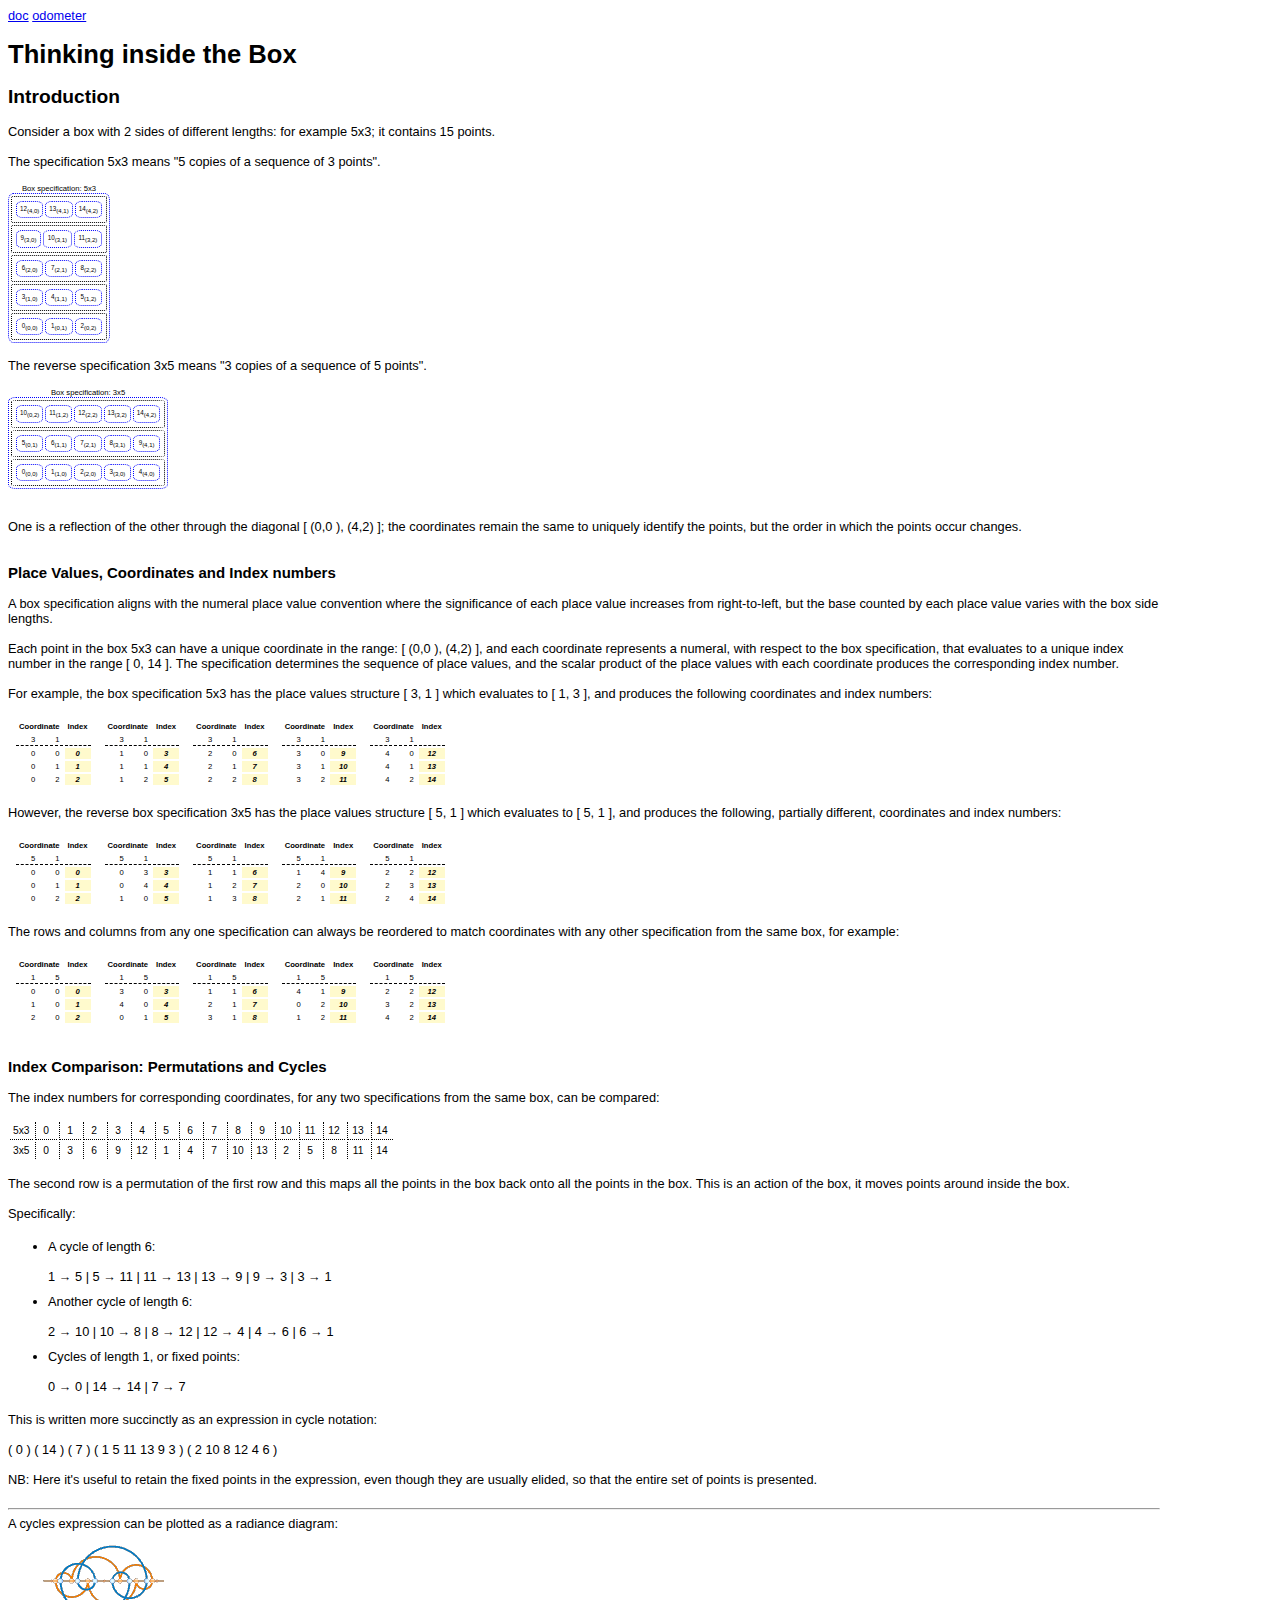
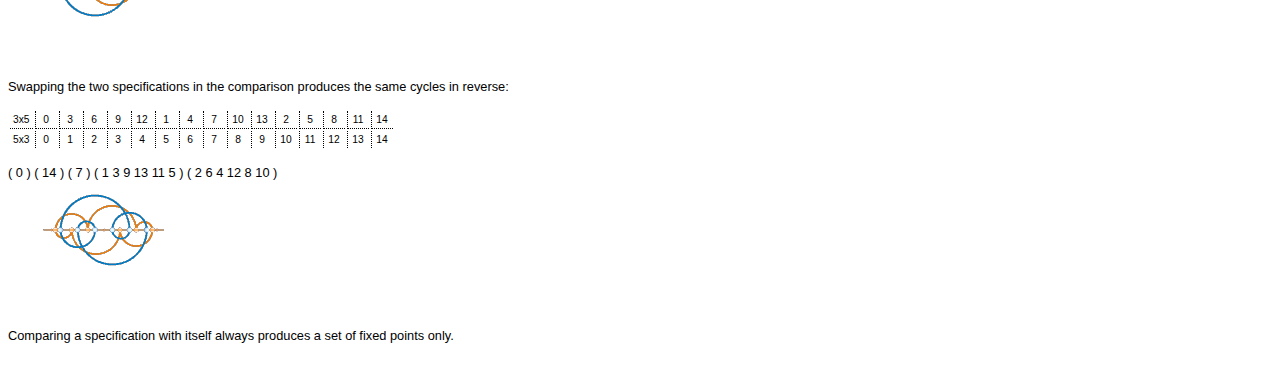
==== index.html @ 943eaad2 "Pagery kit." ====
<!DOCTYPE html>
<html lang="en">
<head>
    <title>Thinking inside the Box</title>

    <meta charset="utf-8"/>

    <link rel="stylesheet" type="text/html" href="js/x3dom.css"/>
    <script type="text/javascript" src="js/x3dom.js"></script>

    <script type="text/javascript" src="js/3d.js"></script>

    <script type="text/javascript" src="js/nearley/moo.js"></script>
    <script type="text/javascript" src="js/nearley/grammar.js"></script>
    <script type="text/javascript" src="js/nearley/nearly.js"></script>
    <script type="text/javascript" src="js/odometer-expression.js"></script>

    <script type="text/javascript" src="js/reify.js"></script>

    <script type="text/javascript" src="js/colors.js"></script>
    <script type="text/javascript" src="js/cycles-x3dom.js"></script>

    <script type="text/javascript" src="js/bignumber.js"></script>
    <script type="text/javascript" src="js/polynomials.js"></script>

    <script type="text/javascript" src="js/basic.js"></script>
    <script type="text/javascript" src="js/cycle-operations.js"></script>
    <script type="text/javascript" src="js/cycles.js"></script>

    <script type="text/javascript" src="js/odometer.js"></script>
    <script type="text/javascript" src="js/odometer-dom.js"></script>

    <link rel="stylesheet" href="css/pagery.css">
    <script type="text/javascript" src="js/pagery.js"></script>

    <script>
        var pageRefs = {
            'page-1-0': 'pages/1.0-introduction.html',
        };
    </script>
</head>

<body onload="includePages( 'pages', 'errors', pageRefs )" class="smallish">
    <div class="menu noprint">
        <a href="index.html" title="Thinking inside the box">doc</a>
        <a href="odometer.html" title="Odometer">odometer</a>
    </div>

    <div id="errors"></div>

    <h1>Thinking inside the Box</h1>
<!--    <div>-->
<!--        Alaric Dobson, 2023-09-14<br/>-->
<!--        alaric@brentcroft.com-->
<!--    </div>-->
    <div id="pages"></div>
</body>
</html>
---- js/x3dom.css ----
/*
 * X3DOM JavaScript Library
 * http://www.x3dom.org
 *
 * (C)2009 Fraunhofer IGD, Darmstadt, Germany
 * Dual licensed under the MIT and GPL
 *
 * Based on code originally provided by
 * Philip Taylor: http://philip.html5.org
 */

X3D, x3d {
    position:relative;
    cursor:pointer;
    margin: 0;
    padding: 0;
    outline: none;
    display: block;
}

X3D:hover, 
x3d:hover, 
.x3dom-canvas:hover {
    -webkit-user-select: none;
    -webkit-touch-callout: none;
}

.x3dom-canvas {
    border:none;
    cursor:pointer;
    cursor:-webkit-grab;
    cursor:grab;
    width:100%;
    height:100%;
}

.x3dom-canvas-mousedown {
  cursor:-webkit-grabbing;
  cursor:grabbing;
}

.x3dom-canvas:focus {
    outline:none; 
}

.x3dom-progress {
    left: 16px;
    top: 16px;
    position: absolute;
    color: #646464;
    font-family: Helvetica, sans-serif;
    font-size: 14px;
    font-weight: bold;
    z-index: 100;
    display: flex;
    justify-content: center;
    align-items: center;
    background: rgba(255, 255, 255, 0.1);
    padding: 12px;
    border-radius: 5px;
    pointer-events: none;
    transition: opacity 0.2s ease-in-out;
}

.x3dom-progress-spinner {
    border: 2px solid #f3f3f3; /* Light grey */
    border-top: 2px solid #646464; /* Blue */
    border-radius: 50%;
    width: 16px;
    height: 16px;
    animation: spin 1s linear infinite;
    margin-right: 12px;
}

@keyframes spin {
    0% { transform: rotate(0deg); }
    100% { transform: rotate(360deg); }
}

.x3dom-vr {
    position: absolute;
    display: none;
    bottom: 5px;
    right: 15px;
    width: 48px;
    height: 48px;
    background-color: #ccc;
    opacity: 0.9;
    -webkit-mask-image: url("data:image/svg+xml,%3Csvg version='1.1' id='Layer_1' xmlns='http://www.w3.org/2000/svg' xmlns:xlink='http://www.w3.org/1999/xlink' x='0px' y='0px' viewBox='0 0 24 24' style='enable-background:new 0 0 24 24;' xml:space='preserve'%3E%3Cpath id='XMLID_9_' style='fill:%23FFFFFF;' d='M20.2,6.1c-2.7,0-5.4,0-8.2,0c-2.8,0-5.5,0-8.3,0c-1,0-1.5,0.6-1.5,1.5 c0,2.8,0,5.6,0,8.5c0,0.9,0.6,1.5,1.5,1.5c1.7,0,3.3,0,5,0c0.6,0,0.9-0.2,1.1-0.8c0.3-0.8,0.7-1.7,1-2.5c0.2-0.6,0.6-0.9,1.2-0.9 c0.6,0,1,0.4,1.2,1c0.3,0.8,0.5,1.5,0.8,2.3c0.3,0.8,0.5,0.9,1.3,0.9c1.6,0,3.2,0,4.7,0c1.2,0,1.7-0.5,1.7-1.8c0-2.7,0-5.4,0-8 C21.8,6.6,21.4,6.1,20.2,6.1z M7.8,14.3c-1.2,0-2.2-0.9-2.2-2.1c0-1.2,1-2.2,2.2-2.2c1.2,0,2.2,1,2.2,2.2C10,13.3,9,14.3,7.8,14.3z M16.2,14.3c-1.2,0-2.2-1-2.2-2.2c0-1.2,1-2.2,2.2-2.2c1.2,0,2.2,1,2.2,2.2C18.4,13.4,17.4,14.3,16.2,14.3z'/%3E%3C/svg%3E");
    mask-image: url("data:image/svg+xml,%3Csvg version='1.1' id='Layer_1' xmlns='http://www.w3.org/2000/svg' xmlns:xlink='http://www.w3.org/1999/xlink' x='0px' y='0px' viewBox='0 0 24 24' style='enable-background:new 0 0 24 24;' xml:space='preserve'%3E%3Cpath id='XMLID_9_' style='fill:%23FFFFFF;' d='M20.2,6.1c-2.7,0-5.4,0-8.2,0c-2.8,0-5.5,0-8.3,0c-1,0-1.5,0.6-1.5,1.5 c0,2.8,0,5.6,0,8.5c0,0.9,0.6,1.5,1.5,1.5c1.7,0,3.3,0,5,0c0.6,0,0.9-0.2,1.1-0.8c0.3-0.8,0.7-1.7,1-2.5c0.2-0.6,0.6-0.9,1.2-0.9 c0.6,0,1,0.4,1.2,1c0.3,0.8,0.5,1.5,0.8,2.3c0.3,0.8,0.5,0.9,1.3,0.9c1.6,0,3.2,0,4.7,0c1.2,0,1.7-0.5,1.7-1.8c0-2.7,0-5.4,0-8 C21.8,6.6,21.4,6.1,20.2,6.1z M7.8,14.3c-1.2,0-2.2-0.9-2.2-2.1c0-1.2,1-2.2,2.2-2.2c1.2,0,2.2,1,2.2,2.2C10,13.3,9,14.3,7.8,14.3z M16.2,14.3c-1.2,0-2.2-1-2.2-2.2c0-1.2,1-2.2,2.2-2.2c1.2,0,2.2,1,2.2,2.2C18.4,13.4,17.4,14.3,16.2,14.3z'/%3E%3C/svg%3E");
}

.x3dom-vr:hover {
    background-color: #999;
}

#x3dom-state-viewer {
    position: absolute;
    margin: 2px;
    padding: 5px;
    width: 135px;
    top: 0%;
    right: 0%;
    opacity: 0.9;
    background-color: #323232;
    z-index: 1000;
    font-family: Arial, sans-serif;
    color: #C8C8C8;
    font-weight: bold;
    text-transform: uppercase;
    cursor: help;
}

.x3dom-states-head {
    display: block;
    font-size: 26px;
}

.x3dom-states-rendermode-software {
    font-size: 10px;
    margin: 0 0 2px 2px;
}

.x3dom-states-rendermode-hardware {
    font-size: 10px;
    margin: 0 0 2px 2px;
}

.x3dom-states-head2 {
    font-size: 10px;
}

.x3dom-states-list {
    float: left;
    width: 100%;
    border-top: 1px solid #C8C8C8;
    list-style: none;
    font-size: 9px;
    line-height: 16px;
    margin:0;
    padding: 0;
    padding-top: 2px;
}

.x3dom-states-item  {
    width: 100%;
    float: left;
}

.x3dom-states-item-title {
    float: left;
    margin-left: 2px;
}

.x3dom-states-item-value {
    float: right;
    margin-right: 2px;
}

.x3dom-touch-marker {
	display: inline;
    padding: 5px;
    border-radius: 10px;
    position: absolute;
    font-family: Helvetica, sans-serif;
    line-height:10px;
    font-size: 10px;
    color: darkorange;
    background: cornsilk;
    opacity: 0.6;
    border: 2px solid orange;
	z-index: 200;
}

.x3dom-log {
    position: absolute;
    bottom: 16px;
    left: 50%;
    transform: translateX(-50%);
    width: 90%;
    border: 2px solid olivedrab;
    height: 200px;
    padding: 4px;
    overflow: auto;
    white-space: pre-wrap;
    font-family: sans-serif;
    font-size: x-small;
    color: #00ff00;
    background-color: black;
    opacity: 0.8;
    -webkit-user-select: text;
       -moz-user-select: text;
        -ms-user-select: text;
            user-select: text;
}

.x3dom-nox3d {
    font-family: Helvetica, sans-serif;
    font-size: 14px;
    background-color: #eb7a7a;
    padding: 1em;
    opacity: 0.75;
}

.x3dom-nox3d p { 
    color: #fff;
    font-size: 14px;
}

.x3dom-nox3d a { 
    color: #fff;
    font-size: 14px;
}
---- css/pagery.css ----
body {
    font-family: Arial, Helvetica, sans-serif;
    width: 90%;
}

:root {
  --eval-color: rgb(175, 225, 175);
  --puce-color: rgb(173, 216, 230);
}

a.def, a.def:hover, a.def:focus, a.def:active { text-decoration: none; color: inherit; }

textarea.expression {
    width: 100%;
    height: 100px;
}

.eval {
    #background: var(--puce-color);
}

.evalNode {
    #background-color: var(--rank-color);
}

.normalText {
    font-size: 80%;
}

code {
    font-size: 140%;
    font-weight: bold;
}

.evalNode code {
    font-size: 100%;
    font-weight: bold;
}
.eval code {
    font-size: 100%;
    font-weight: bold;
}

.legend {
    text-align: center;
    font-style: italic;
}

.error {
    color: black;
    border: 2px solid yellow;
    background: pink;
}

table.polynomials {
    color: black;
    background: white;
    font-size: 80%;
    margin-left: auto;
    margin-right: auto;
}
table.polynomials tr td { background: white; }
tr.polynomials { background: white; }

.sort-asc::after { content: " \2193"; font-face: bold; }
.sort-desc::after { content: " \2191"; font-face: bold;  }


.factor {
    color: black;
    background: lightgreen;
}
.fixedFactor {
    color: black;
    background: lightblue;
}
.uf {
    color: black;
    background: tomato;
}

.control {
    color: black;
    padding: 2px;
    border-radius: 3px;
    border: 1px solid black;
}


.cycles-text {
    font-size: 80%;
}

div.diagram {
    width: 400px;
    height: 240px;
    margin: 0px;
    border: 0px;
}

div.diagram-short {
    width: 400px;
    height: 100px;
    margin: 0px;
    border: 0px;
}

li { padding-top: 5px; padding-bottom: 5px; }


.cycles-diagram {
    border: solid 1px black;
    width: 700px;
    height: 400px;
}
.points-diagram {
    border: solid 1px black;
    width: 700px;
    height: 400px;
}


label.columnSelector {
    font-size: 80%;
}

label.columnSelector > a {
    background: #f9f6ef;
    padding: 2px;
    border-radius: 3px;
}


table.box-action {
    border-top: solid 0px black;
    text-align: center;
    font-size: 90%;
    width: 100%;
    #width: 700px;
    #border-left: dotted black 1px;
    #border-bottom: dotted black 1px;
}

td {
    vertical-align: top
}

table.box-action caption {
    border-top: dashed black 1px;
    font-weight: bold;
}

table.box-action tr { vertical-align: top; background: Ivory; }
table.box-action tr:nth-child(even) {}
table.box-action tr:nth-child(odd) { background: WhiteSmoke; }

table.box-action th {
}
table.box-action td {
}

span.sum-total {
    border-top: 1px solid;
}

table.box-action td.product-total {
    border-top: 2px double;
    color: blue;
    font-weight: bold;
}




td.centre-label { text-align: center; }

td.cell { border: 1px dotted blue; padding: 3px; margin: 2px; border-radius: 25%; text-align: center; font-size: 70%; }
td.cell sub { font-size: 70%; }
td.pack { border: 1px dotted black; padding: 2px; margin: 2px; text-align: center; border-radius: 5%; }
tr.pack {}
table.pack { border: 0px dotted green; padding: 0px; margin: 0px; border-spacing: 2px; width: 100%; font-size: 70%; }
table.packing { border: 1px dotted blue; padding: 0px; margin: 0px; border-spacing: 2px;  border-radius: 5%; }
table.packing caption { font-size: 60%; }

.leftFlow {
   float: left;
}
.rightFlow {
   float: right;
}
.noFlow {
   float: inline-start;
}
tr.selected td {
    background: lightblue;
}

.grid-of-cells {
    margin: 0px;
    padding: 0px;
    border: 0px;
}


.generalization-table {
    font-size: 100%;
    page-break-inside: avoid;
}
.generalization-table tr:first-child th { border-bottom: solid blue 1px; }

.generalization-table td,th {
    padding-left: 3px;
    padding-right: 3px;
    text-align: center;
    vertical-align: top;
}

body.smallish {
    font-size: 80%;
}
.expressionScriptResult {
}
.expressionScriptError {
    color: red;
}

@media print {
   body.smallish { font-size: 70%; }
}


.place-values-table {
    font-size: 60%;
    margin-left: 3px;
    margin-right: 3px;
    page-break-inside: avoid;
}

.place-values-table td,th {
    padding-left: 3px;
    padding-right: 3px;
}

.places-values-spacer {
    border-bottom: dotted 1px;
}

th.places-left  {
    text-align: right;
    border-bottom: dashed 1px;
}
th.places-right  {
    text-align: right;
    border-bottom: dashed 1px;
}

th.tally-value  {
    border-bottom: dashed 1px;
    text-align: center;
    font-style: italic;
    font-weight: normal;
}
td.tally-value {
    text-align: center;
    font-weight: normal;
    font-style: italic;
    font-weight: bold;
    background: LemonChiffon;
}

.places-left {
    text-align: right;
    font-weight: normal;
}
.places-right {
    text-align: center;
    font-weight: normal;
}

table.raw-permutation  {
    font-size: 80%;
}



table.raw-permutation td {
    text-align: center;
    padding: 3px;
}

table.raw-permutation tr:first-child td {
    border-bottom: dotted 1px;
}

table.raw-permutation td {
    border-left: dotted 1px;
    width: 15px;
}

table.raw-permutation td:first-child {
    border-left: 0px;
}
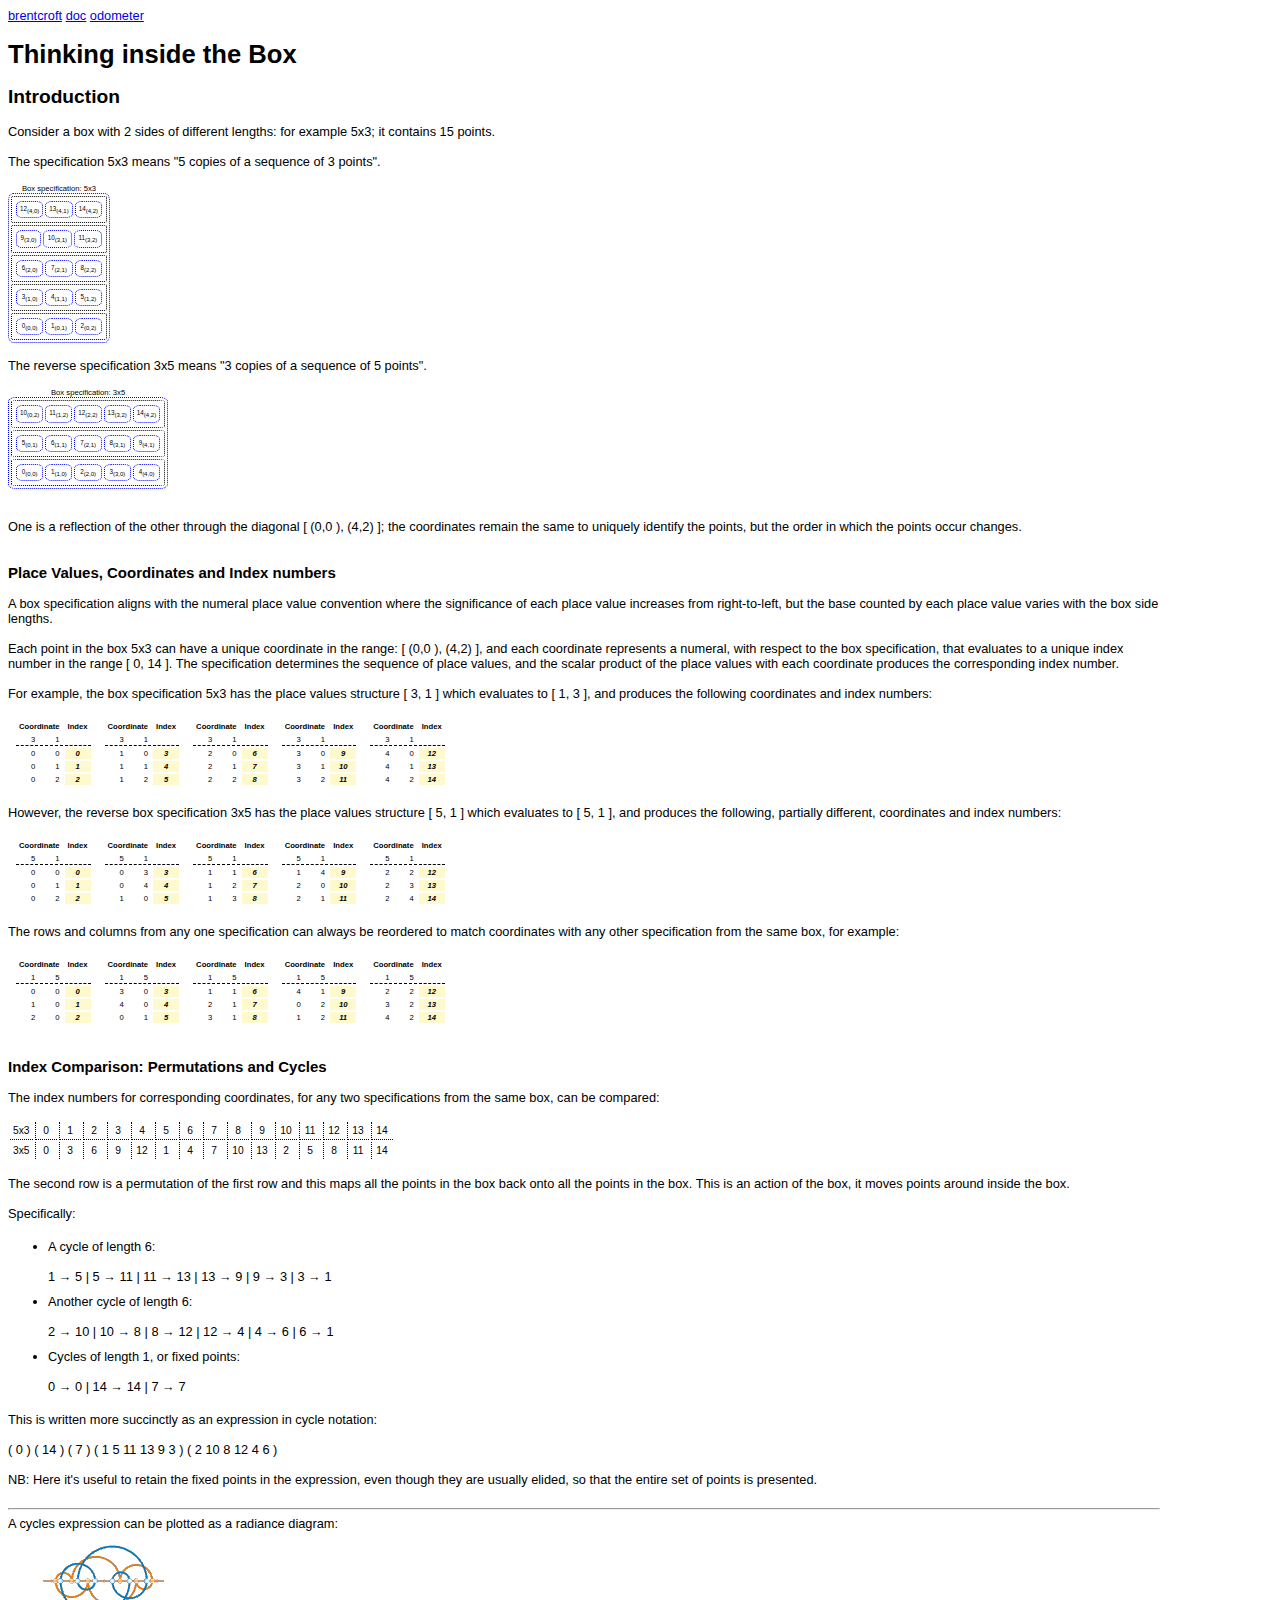
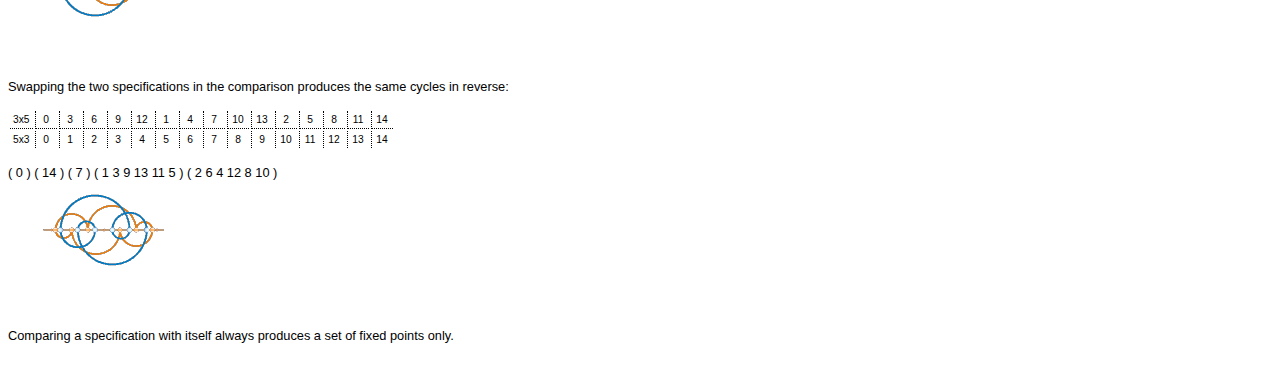
==== commit cc6718f7: "Pagery kit." ====
--- a/index.html
+++ b/index.html
@@ -42,6 +42,7 @@
 
 <body onload="includePages( 'pages', 'errors', pageRefs )" class="smallish">
     <div class="menu noprint">
+        <a href=".." title="Brentcroft">brentcroft</a>
         <a href="index.html" title="Thinking inside the box">doc</a>
         <a href="odometer.html" title="Odometer">odometer</a>
     </div>
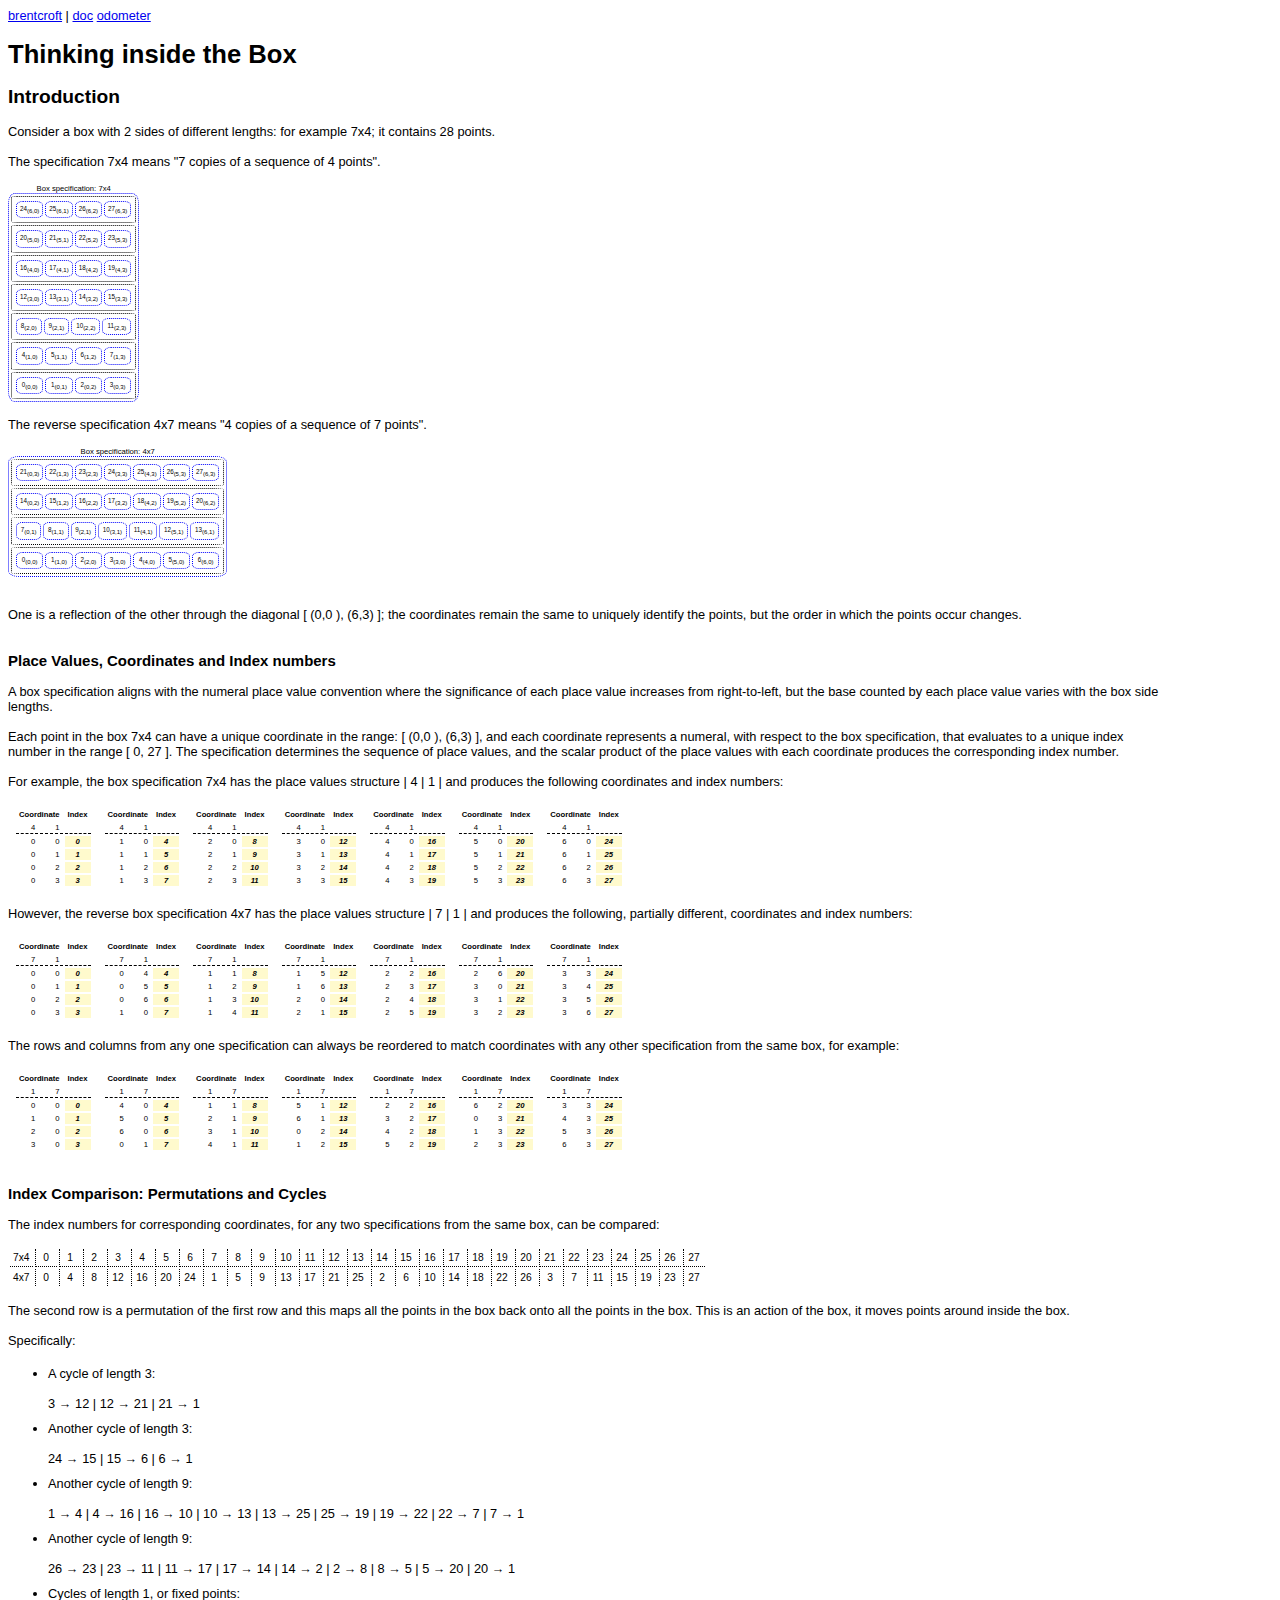
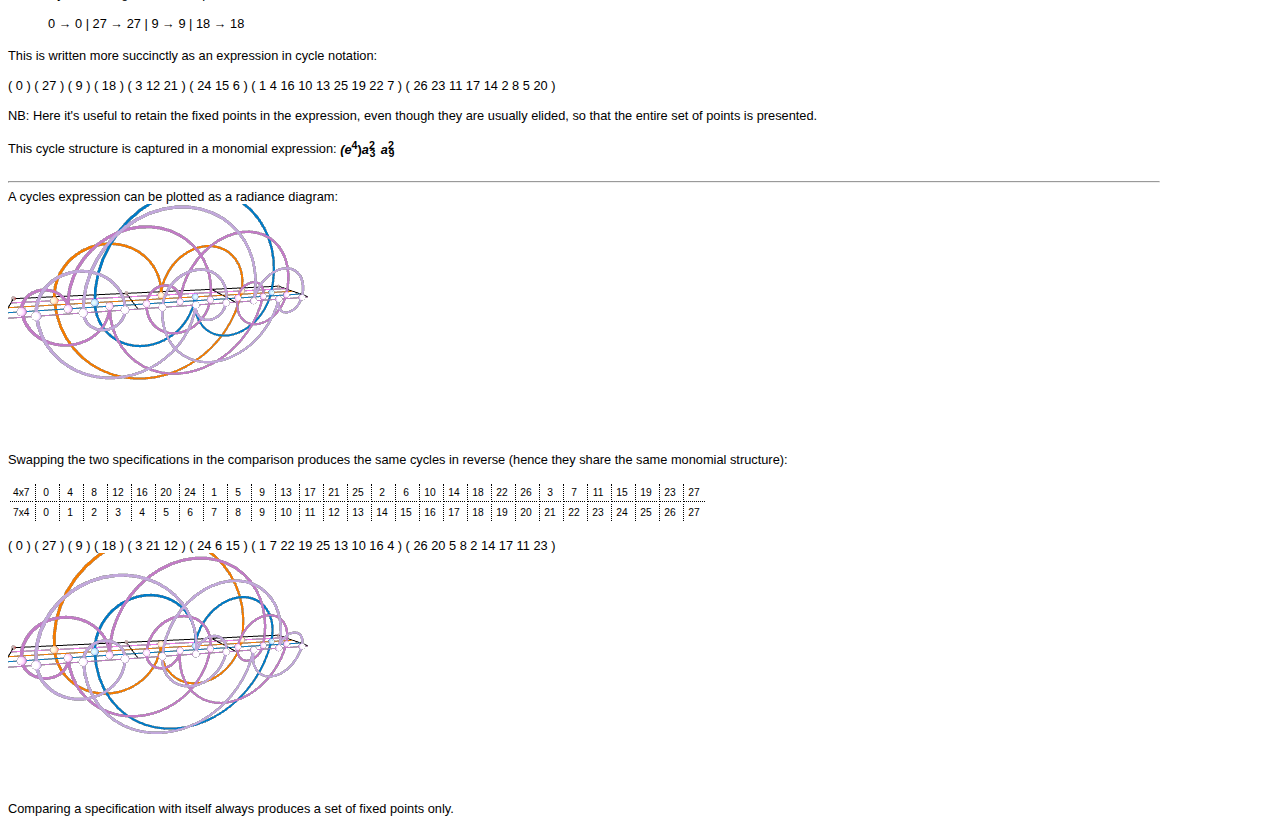
==== commit 06c86197: "Pagery kit." ====
--- a/index.html
+++ b/index.html
@@ -27,8 +27,12 @@
     <script type="text/javascript" src="js/cycle-operations.js"></script>
     <script type="text/javascript" src="js/cycles.js"></script>
 
+    <script type="text/javascript" src="js/box.js"></script>
+    <script type="text/javascript" src="js/box-dom.js"></script>
+
     <script type="text/javascript" src="js/odometer.js"></script>
     <script type="text/javascript" src="js/odometer-dom.js"></script>
+
 
     <link rel="stylesheet" href="css/pagery.css">
     <script type="text/javascript" src="js/pagery.js"></script>
@@ -43,6 +47,7 @@
 <body onload="includePages( 'pages', 'errors', pageRefs )" class="smallish">
     <div class="menu noprint">
         <a href=".." title="Brentcroft">brentcroft</a>
+        |
         <a href="index.html" title="Thinking inside the box">doc</a>
         <a href="odometer.html" title="Odometer">odometer</a>
     </div>
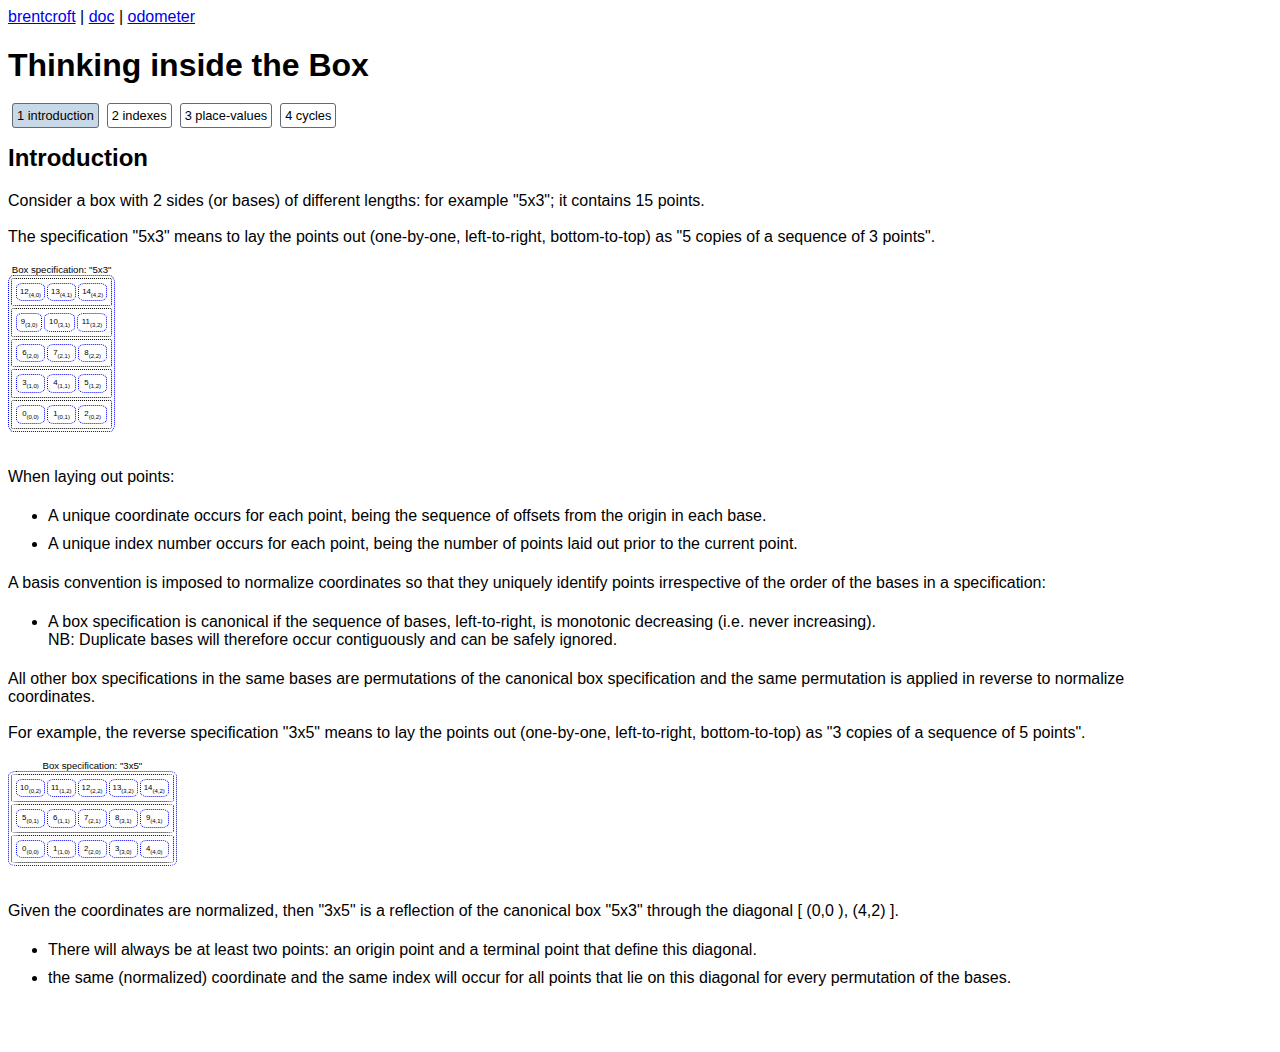
==== commit 7e72ea6c: "Pages." ====
--- a/index.html
+++ b/index.html
@@ -38,23 +38,30 @@
     <script type="text/javascript" src="js/pagery.js"></script>
 
     <script>
-        var pageRefs = {
-            'page-1-0': 'pages/1.0-introduction.html',
-        };
+        const pageRefs = [
+            { 'introduction': 'pages/1.0-introduction.html' },
+            { 'indexes': 'pages/1.1-indexes.html' },
+            { 'place-values': 'pages/1.2-place-values.html' },
+            { 'cycles': 'pages/1.3-cycles.html' },
+        ];
     </script>
 </head>
 
-<body onload="includePages( 'pages', 'errors', pageRefs )" class="smallish">
+<body onload="includePages( 'pages', 'errors', pageRefs[0], 'menu', pageRefs )" class="Xsmallish">
     <div class="menu noprint">
         <a href=".." title="Brentcroft">brentcroft</a>
         |
         <a href="index.html" title="Thinking inside the box">doc</a>
-        <a href="odometer.html" title="Odometer">odometer</a>
+        |
+        <a href="odometer.html" target="_blank" title="Odometer">odometer</a>
     </div>
 
     <div id="errors"></div>
 
     <h1>Thinking inside the Box</h1>
+
+    <div id="menu" class="menu noprint"></div>
+
 <!--    <div>-->
 <!--        Alaric Dobson, 2023-09-14<br/>-->
 <!--        alaric@brentcroft.com-->
--- a/css/pagery.css
+++ b/css/pagery.css
@@ -6,9 +6,26 @@
 :root {
   --eval-color: rgb(175, 225, 175);
   --puce-color: rgb(173, 216, 230);
+  --menu-bg-color: rgb(200, 216, 230);
+  --menu-fg-color: rgb(100, 108, 115);
 }
 
 a.def, a.def:hover, a.def:focus, a.def:active { text-decoration: none; color: inherit; }
+
+
+a.menu {
+    font-size: 80%;
+    color: black;
+    padding: 4px;
+    margin: 4px;
+    border-radius: 3px;
+    border: 1px solid var(--menu-fg-color);
+}
+a.selected {
+    background: var(--menu-bg-color);
+}
+
+
 
 textarea.expression {
     width: 100%;
@@ -85,7 +102,6 @@
     border-radius: 3px;
     border: 1px solid black;
 }
-
 
 .cycles-text {
     font-size: 80%;
